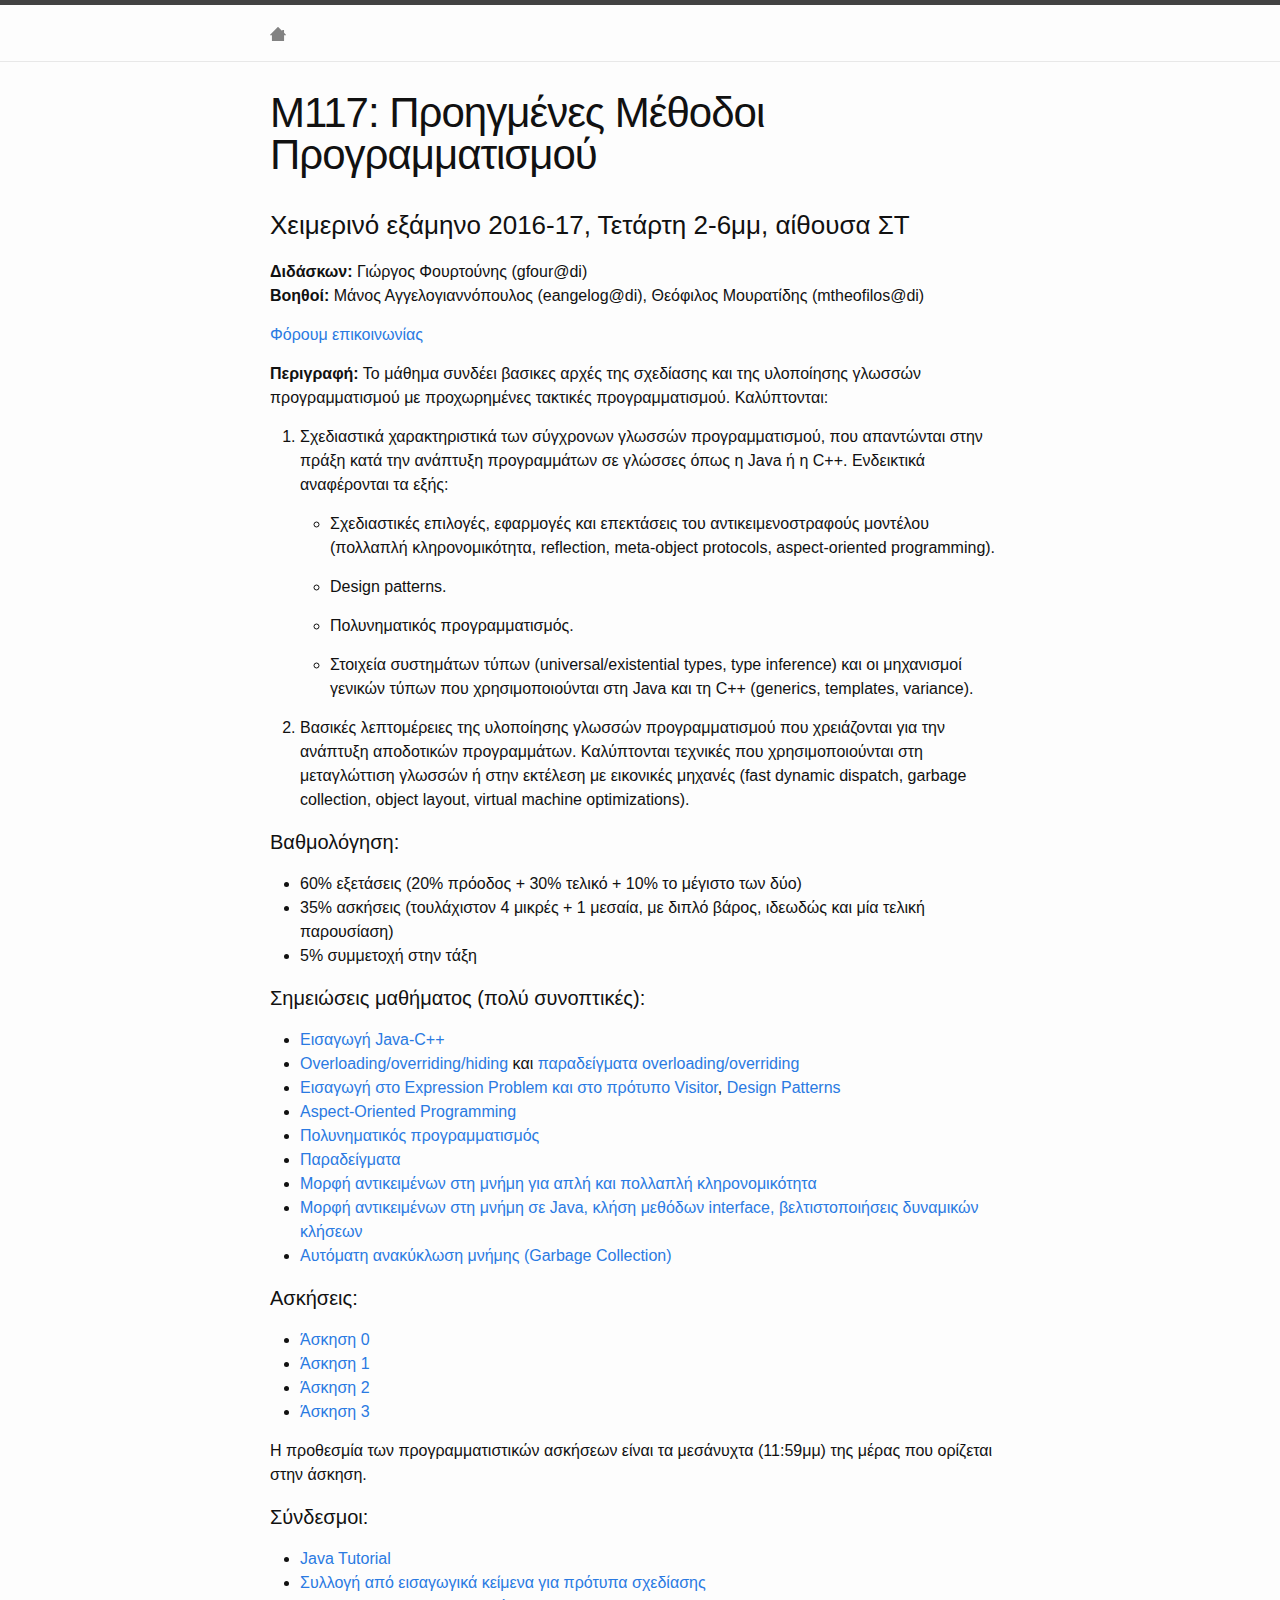
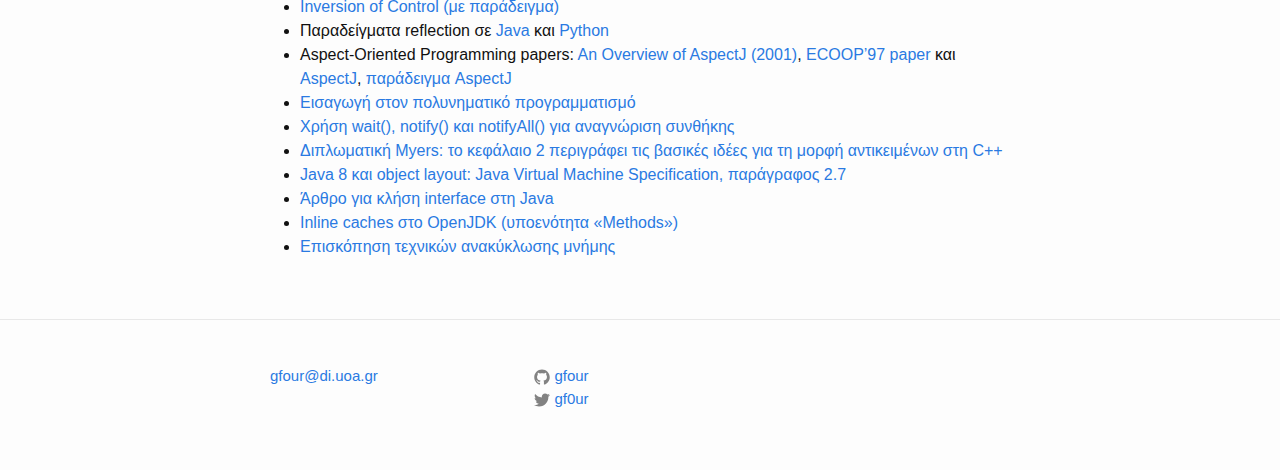
==== 117-16/index.html @ 46be4639 "Add hw 3." ====
<!DOCTYPE html>
<html>

  <head>
  <meta charset="utf-8">
  <meta http-equiv="X-UA-Compatible" content="IE=edge">
  <meta name="viewport" content="width=device-width, initial-scale=1">

  <title>Μ117: Προηγμένες Μέθοδοι Προγραμματισμού</title>
  <meta name="description" content="">

  <link rel="stylesheet" href="/css/main.css">
  <link rel="canonical" href="http://gfour.github.io/117-16/">
  <link rel="alternate" type="application/rss+xml" title="" href="http://gfour.github.io/feed.xml">
</head>


  <body>

    <header class="site-header">

  <div class="wrapper">

    <a class="site-title" href="/"></a>

    <nav class="site-nav">
      <a href="#" class="menu-icon">
        <svg viewBox="0 0 18 15">
          <path fill="#424242" d="M18,1.484c0,0.82-0.665,1.484-1.484,1.484H1.484C0.665,2.969,0,2.304,0,1.484l0,0C0,0.665,0.665,0,1.484,0 h15.031C17.335,0,18,0.665,18,1.484L18,1.484z"/>
          <path fill="#424242" d="M18,7.516C18,8.335,17.335,9,16.516,9H1.484C0.665,9,0,8.335,0,7.516l0,0c0-0.82,0.665-1.484,1.484-1.484 h15.031C17.335,6.031,18,6.696,18,7.516L18,7.516z"/>
          <path fill="#424242" d="M18,13.516C18,14.335,17.335,15,16.516,15H1.484C0.665,15,0,14.335,0,13.516l0,0 c0-0.82,0.665-1.484,1.484-1.484h15.031C17.335,12.031,18,12.696,18,13.516L18,13.516z"/>
        </svg>
      </a>

      <div class="trigger">
	<a class="page-link" href="/"><span class="icon"><?xml version="1.0" encoding="utf-8"?><!DOCTYPE svg PUBLIC "-//W3C//DTD SVG 1.1//EN" "http://www.w3.org/Graphics/SVG/1.1/DTD/svg11.dtd"><svg version="1.1" xmlns:rdf="http://www.w3.org/1999/02/22-rdf-syntax-ns#" xmlns:cc="http://creativecommons.org/ns#" xmlns:sodipodi="http://sodipodi.sourceforge.net/DTD/sodipodi-0.dtd" xmlns:dc="http://purl.org/dc/elements/1.1/" xmlns:inkscape="http://www.inkscape.org/namespaces/inkscape" xmlns:svg="http://www.w3.org/2000/svg" xmlns="http://www.w3.org/2000/svg" xmlns:xlink="http://www.w3.org/1999/xlink" x="0px" y="0px" viewBox="12.5 18.511 100 87.978" enable-background="new 12.5 18.511 100 87.978" xml:space="preserve"><path d="
	M62.289,18.522c-0.422,0.049-0.814,0.24-1.113,0.542L13.042,67.199c-0.728,0.734-0.721,1.92,0.014,2.647
	c0.349,0.345,0.819,0.539,1.31,0.541h10.168v34.236c0.003,1.028,0.836,1.861,1.865,1.865h12.666h17.418h12.035h17.869h12.215
	c1.028-0.004,1.861-0.837,1.865-1.865V70.388h10.168c1.034-0.004,1.869-0.845,1.865-1.879c-0.002-0.491-0.196-0.961-0.541-1.31
	l-11.733-11.733V39.401c-0.003-1.028-0.837-1.861-1.865-1.865h-7.942c-1.028,0.004-1.861,0.837-1.865,1.865v4.392L63.824,19.064
	C63.422,18.659,62.856,18.459,62.289,18.522z"></path></svg></span></a>
      </div>
      
    </nav>

  </div>

</header>


    <div class="page-content">
      <div class="wrapper">
        <article class="post">

  <header class="post-header">
    <h1 class="post-title">Μ117: Προηγμένες Μέθοδοι Προγραμματισμού</h1>
  </header>

  <div class="post-content">
    <h3 id="section">Χειμερινό εξάμηνο 2016-17, Τετάρτη 2-6μμ, αίθουσα ΣΤ</h3>

<p><strong>Διδάσκων:</strong> Γιώργος Φουρτούνης (gfour@di)<br />
<strong>Βοηθοί:</strong> Μάνος Αγγελογιαννόπουλος (eangelog@di), Θεόφιλος Μουρατίδης (mtheofilos@di)</p>

<p><a href="https://piazza.com/uoa.gr/fall2016/117/home">Φόρουμ επικοινωνίας</a></p>

<p><strong>Περιγραφή:</strong> Το μάθημα συνδέει βασικες αρχές της σχεδίασης και της
υλοποίησης γλωσσών προγραμματισμού με προχωρημένες τακτικές
προγραμματισμού. Καλύπτονται:</p>

<ol>
  <li>
    <p>Σχεδιαστικά χαρακτηριστικά των σύγχρονων γλωσσών προγραμματισμού,
που απαντώνται στην πράξη κατά την ανάπτυξη προγραμμάτων σε γλώσσες
όπως η Java ή η C++. Ενδεικτικά αναφέρονται τα εξής:</p>

    <ul>
      <li>
        <p>Σχεδιαστικές επιλογές, εφαρμογές και επεκτάσεις του
αντικειμενοστραφούς μοντέλου (πολλαπλή κληρονομικότητα,
reflection, meta-object protocols, aspect-oriented programming).</p>
      </li>
      <li>
        <p>Design patterns.</p>
      </li>
      <li>
        <p>Πολυνηματικός προγραμματισμός.</p>
      </li>
      <li>
        <p>Στοιχεία συστημάτων τύπων (universal/existential types, type
inference) και οι μηχανισμοί γενικών τύπων που χρησιμοποιούνται
στη Java και τη C++ (generics, templates, variance).</p>
      </li>
    </ul>
  </li>
  <li>
    <p>Βασικές λεπτομέρειες της υλοποίησης γλωσσών προγραμματισμού που
χρειάζονται για την ανάπτυξη αποδοτικών προγραμμάτων. Καλύπτονται
τεχνικές που χρησιμοποιούνται στη μεταγλώττιση γλωσσών ή στην εκτέλεση
με εικονικές μηχανές (fast dynamic dispatch, garbage collection,
object layout, virtual machine optimizations).</p>
  </li>
</ol>

<h4 id="section-1">Βαθμολόγηση:</h4>

<ul>
  <li>60% εξετάσεις (20% πρόοδος + 30% τελικό + 10% το μέγιστο των δύο)</li>
  <li>35% ασκήσεις (τουλάχιστον 4 μικρές + 1 μεσαία, με διπλό βάρος, ιδεωδώς και μία τελική παρουσίαση)</li>
  <li>5% συμμετοχή στην τάξη</li>
</ul>

<h4 id="section-2">Σημειώσεις μαθήματος (πολύ συνοπτικές):</h4>

<ul>
  <li><a href="http://yanniss.github.io/117-15/java-c++.pdf">Εισαγωγή Java-C++</a></li>
  <li><a href="over.pdf">Overloading/overriding/hiding</a> και <a href="http://yanniss.github.io/117-15/overloading-riding.pdf">παραδείγματα overloading/overriding</a></li>
  <li><a href="ext.pdf">Εισαγωγή στο Expression Problem και στο πρότυπο Visitor</a>, <a href="http://yanniss.github.io/117-15/despat.pdf">Design Patterns</a></li>
  <li><a href="http://yanniss.github.io/117-15/aspect-new.pdf">Aspect-Oriented Programming</a></li>
  <li><a href="http://yanniss.github.io/117-15/concurrency.pdf">Πολυνηματικός προγραμματισμός</a></li>
  <li><a href="http://yanniss.github.io/117-15/board.pdf">Παραδείγματα</a></li>
  <li><a href="http://yanniss.github.io/117-15/layout.pdf">Μορφή αντικειμένων στη μνήμη για απλή και πολλαπλή κληρονομικότητα</a></li>
  <li><a href="http://yanniss.github.io/117-15/dispatch.pdf">Μορφή αντικειμένων στη μνήμη σε Java, κλήση μεθόδων interface, βελτιστοποιήσεις δυναμικών κλήσεων</a></li>
  <li><a href="http://yanniss.github.io/117-15/gc.pdf">Αυτόματη ανακύκλωση μνήμης (Garbage Collection)</a></li>
</ul>

<h4 id="section-3">Ασκήσεις:</h4>

<ul>
  <li><a href="hw0-16">Άσκηση 0</a></li>
  <li><a href="hw1-16">Άσκηση 1</a></li>
  <li><a href="hw2-16">Άσκηση 2</a></li>
  <li><a href="hw3-16">Άσκηση 3</a></li>
</ul>

<p>Η προθεσμία των προγραμματιστικών ασκήσεων είναι τα μεσάνυχτα
(11:59μμ) της μέρας που ορίζεται στην άσκηση.</p>

<h4 id="section-4">Σύνδεσμοι:</h4>

<ul>
  <li><a href="http://yanniss.github.io/117-15/java-tutorial.html">Java Tutorial</a></li>
  <li><a href="http://www.cs.wustl.edu/%7Eschmidt/tutorials-patterns.html">Συλλογή από εισαγωγικά κείμενα για πρότυπα σχεδίασης</a></li>
  <li><a href="http://martinfowler.com/bliki/InversionOfControl.html">Inversion of Control (με παράδειγμα)</a></li>
  <li>Παραδείγματα reflection σε <a href="java-reflection.zip">Java</a> και <a href="reflect.py">Python</a></li>
  <li>Aspect-Oriented Programming papers: <a href="http://citeseerx.ist.psu.edu/viewdoc/download?doi=10.1.1.21.5662&amp;rep=rep1&amp;type=pdf">An Overview of AspectJ (2001)</a>, <a href="https://www.cs.ubc.ca/~gregor/papers/kiczales-ECOOP1997-AOP.pdf">ECOOP’97 paper</a> και <a href="http://www.eclipse.org/aspectj/">AspectJ</a>, <a href="aspectj-example.zip">παράδειγμα AspectJ</a></li>
  <li><a href="http://yanniss.github.io/117-15/birrell_threads.pdf">Εισαγωγή στον πολυνηματικό προγραμματισμό</a></li>
  <li><a href="https://docs.oracle.com/javase/tutorial/essential/concurrency/guardmeth.html">Χρήση wait(), notify() και notifyAll() για αναγνώριση συνθήκης</a></li>
  <li><a href="http://yanniss.github.io/117-15/MIT-LCS-TR-599.pdf">Διπλωματική Myers: το κεφάλαιο 2 περιγράφει τις βασικές ιδέες για τη μορφή αντικειμένων στη C++</a></li>
  <li><a href="http://docs.oracle.com/javase/specs/jvms/se8/html/jvms-2.html#jvms-2.7">Java 8 και object layout: Java Virtual Machine Specification, παράγραφος 2.7</a></li>
  <li><a href="http://yanniss.github.io/117-15/oopsla01.pdf">Άρθρο για κλήση interface στη Java</a></li>
  <li><a href="https://wiki.openjdk.java.net/display/HotSpot/PerformanceTechniques">Inline caches στο OpenJDK (υποενότητα «Methods»)</a></li>
  <li><a href="http://yanniss.github.io/117-15/gcsurvey.pdf">Επισκόπηση τεχνικών ανακύκλωσης μνήμης</a></li>
</ul>


  </div>

</article>

      </div>
    </div>

    <footer class="site-footer">

  <div class="wrapper">

    <h2 class="footer-heading"></h2>

    <div class="footer-col-wrapper">
      <div class="footer-col footer-col-1">
        <ul class="contact-list">
          <li></li>
          <li><a href="mailto:gfour@di.uoa.gr">gfour@di.uoa.gr</a></li>
        </ul>
      </div>

      <div class="footer-col footer-col-2">
        <ul class="social-media-list">
          
          <li>
            <a href="https://github.com/gfour"><span class="icon icon--github"><svg viewBox="0 0 16 16"><path fill="#828282" d="M7.999,0.431c-4.285,0-7.76,3.474-7.76,7.761 c0,3.428,2.223,6.337,5.307,7.363c0.388,0.071,0.53-0.168,0.53-0.374c0-0.184-0.007-0.672-0.01-1.32 c-2.159,0.469-2.614-1.04-2.614-1.04c-0.353-0.896-0.862-1.135-0.862-1.135c-0.705-0.481,0.053-0.472,0.053-0.472 c0.779,0.055,1.189,0.8,1.189,0.8c0.692,1.186,1.816,0.843,2.258,0.645c0.071-0.502,0.271-0.843,0.493-1.037 C4.86,11.425,3.049,10.76,3.049,7.786c0-0.847,0.302-1.54,0.799-2.082C3.768,5.507,3.501,4.718,3.924,3.65 c0,0,0.652-0.209,2.134,0.796C6.677,4.273,7.34,4.187,8,4.184c0.659,0.003,1.323,0.089,1.943,0.261 c1.482-1.004,2.132-0.796,2.132-0.796c0.423,1.068,0.157,1.857,0.077,2.054c0.497,0.542,0.798,1.235,0.798,2.082 c0,2.981-1.814,3.637-3.543,3.829c0.279,0.24,0.527,0.713,0.527,1.437c0,1.037-0.01,1.874-0.01,2.129 c0,0.208,0.14,0.449,0.534,0.373c3.081-1.028,5.302-3.935,5.302-7.362C15.76,3.906,12.285,0.431,7.999,0.431z"/></svg>
</span><span class="username">gfour</span></a>

          </li>
          

          
          <li>
            <a href="https://twitter.com/gf0ur"><span class="icon icon--twitter"><svg viewBox="0 0 16 16"><path fill="#828282" d="M15.969,3.058c-0.586,0.26-1.217,0.436-1.878,0.515c0.675-0.405,1.194-1.045,1.438-1.809c-0.632,0.375-1.332,0.647-2.076,0.793c-0.596-0.636-1.446-1.033-2.387-1.033c-1.806,0-3.27,1.464-3.27,3.27 c0,0.256,0.029,0.506,0.085,0.745C5.163,5.404,2.753,4.102,1.14,2.124C0.859,2.607,0.698,3.168,0.698,3.767 c0,1.134,0.577,2.135,1.455,2.722C1.616,6.472,1.112,6.325,0.671,6.08c0,0.014,0,0.027,0,0.041c0,1.584,1.127,2.906,2.623,3.206 C3.02,9.402,2.731,9.442,2.433,9.442c-0.211,0-0.416-0.021-0.615-0.059c0.416,1.299,1.624,2.245,3.055,2.271 c-1.119,0.877-2.529,1.4-4.061,1.4c-0.264,0-0.524-0.015-0.78-0.046c1.447,0.928,3.166,1.469,5.013,1.469 c6.015,0,9.304-4.983,9.304-9.304c0-0.142-0.003-0.283-0.009-0.423C14.976,4.29,15.531,3.714,15.969,3.058z"/></svg>
</span><span class="username">gf0ur</span></a>

          </li>
          
        </ul>
      </div>

      <div class="footer-col footer-col-3">
        <p></p>
      </div>
    </div>

  </div>

</footer>


  </body>

</html>
---- css/main.css ----
/**
 * Reset some basic elements
 */
body, h1, h2, h3, h4, h5, h6,
p, blockquote, pre, hr,
dl, dd, ol, ul, figure {
  margin: 0;
  padding: 0; }

/**
 * Basic styling
 */
body {
  font: 400 16px/1.5 "Helvetica Neue", Helvetica, Arial, sans-serif;
  color: #111;
  background-color: #fdfdfd;
  -webkit-text-size-adjust: 100%;
  -webkit-font-feature-settings: "kern" 1;
  -moz-font-feature-settings: "kern" 1;
  -o-font-feature-settings: "kern" 1;
  font-feature-settings: "kern" 1;
  font-kerning: normal; }

/**
 * Set `margin-bottom` to maintain vertical rhythm
 */
h1, h2, h3, h4, h5, h6,
p, blockquote, pre,
ul, ol, dl, figure,
.highlight {
  margin-bottom: 15px; }

/**
 * Images
 */
img {
  max-width: 100%;
  vertical-align: middle; }

/**
 * Figures
 */
figure > img {
  display: block; }

figcaption {
  font-size: 14px; }

/**
 * Lists
 */
ul, ol {
  margin-left: 30px; }

li > ul,
li > ol {
  margin-bottom: 0; }

/**
 * Headings
 */
h1, h2, h3, h4, h5, h6 {
  font-weight: 400; }

/**
 * Links
 */
a {
  color: #2a7ae2;
  text-decoration: none; }
  a:visited {
    color: #1756a9; }
  a:hover {
    color: #111;
    text-decoration: underline; }

/**
 * Blockquotes
 */
blockquote {
  color: #828282;
  border-left: 4px solid #e8e8e8;
  padding-left: 15px;
  font-size: 18px;
  letter-spacing: -1px;
  font-style: italic; }
  blockquote > :last-child {
    margin-bottom: 0; }

/**
 * Code formatting
 */
pre,
code {
  font-size: 15px;
  border: 1px solid #e8e8e8;
  border-radius: 3px;
  background-color: #eef; }

code {
  padding: 1px 5px; }

pre {
  padding: 8px 12px;
  overflow-x: auto; }
  pre > code {
    border: 0;
    padding-right: 0;
    padding-left: 0; }

/**
 * Wrapper
 */
.wrapper {
  max-width: -webkit-calc(800px - (30px * 2));
  max-width: calc(800px - (30px * 2));
  margin-right: auto;
  margin-left: auto;
  padding-right: 30px;
  padding-left: 30px; }
  @media screen and (max-width: 800px) {
    .wrapper {
      max-width: -webkit-calc(800px - (30px));
      max-width: calc(800px - (30px));
      padding-right: 15px;
      padding-left: 15px; } }

/**
 * Clearfix
 */
.wrapper:after, .footer-col-wrapper:after {
  content: "";
  display: table;
  clear: both; }

/**
 * Icons
 */
.icon > svg {
  display: inline-block;
  width: 16px;
  height: 16px;
  vertical-align: middle; }
  .icon > svg path {
    fill: #828282; }

/**
 * Site header
 */
.site-header {
  border-top: 5px solid #424242;
  border-bottom: 1px solid #e8e8e8;
  min-height: 56px;
  position: relative; }

.site-title {
  font-size: 26px;
  font-weight: 300;
  line-height: 56px;
  letter-spacing: -1px;
  margin-bottom: 0;
  float: left; }
  .site-title, .site-title:visited {
    color: #424242; }

.site-nav {
  float: left;
  line-height: 56px; }
  .site-nav .menu-icon {
    display: none; }
  .site-nav .page-link {
    color: #111;
    line-height: 1.5; }
    .site-nav .page-link:not(:last-child) {
      margin-right: 20px; }
  @media screen and (max-width: 600px) {
    .site-nav {
      position: absolute;
      top: 9px;
      right: 15px;
      background-color: #fdfdfd;
      border: 1px solid #e8e8e8;
      border-radius: 5px;
      text-align: right; }
      .site-nav .menu-icon {
        display: block;
        float: right;
        width: 36px;
        height: 26px;
        line-height: 0;
        padding-top: 10px;
        text-align: center; }
        .site-nav .menu-icon > svg {
          width: 18px;
          height: 15px; }
          .site-nav .menu-icon > svg path {
            fill: #424242; }
      .site-nav .trigger {
        clear: both;
        display: none; }
      .site-nav:hover .trigger {
        display: block;
        padding-bottom: 5px; }
      .site-nav .page-link {
        display: block;
        padding: 5px 10px;
        margin-left: 20px; }
        .site-nav .page-link:not(:last-child) {
          margin-right: 0; } }

/**
 * Site footer
 */
.site-footer {
  border-top: 1px solid #e8e8e8;
  padding: 30px 0; }

.footer-heading {
  font-size: 18px;
  margin-bottom: 15px; }

.contact-list,
.social-media-list {
  list-style: none;
  margin-left: 0; }

.footer-col-wrapper {
  font-size: 15px;
  color: #828282;
  margin-left: -15px; }

.footer-col {
  float: left;
  margin-bottom: 15px;
  padding-left: 15px; }

.footer-col-1 {
  width: -webkit-calc(35% - (30px / 2));
  width: calc(35% - (30px / 2)); }

.footer-col-2 {
  width: -webkit-calc(20% - (30px / 2));
  width: calc(20% - (30px / 2)); }

.footer-col-3 {
  width: -webkit-calc(45% - (30px / 2));
  width: calc(45% - (30px / 2)); }

@media screen and (max-width: 800px) {
  .footer-col-1,
  .footer-col-2 {
    width: -webkit-calc(50% - (30px / 2));
    width: calc(50% - (30px / 2)); }

  .footer-col-3 {
    width: -webkit-calc(100% - (30px / 2));
    width: calc(100% - (30px / 2)); } }
@media screen and (max-width: 600px) {
  .footer-col {
    float: none;
    width: -webkit-calc(100% - (30px / 2));
    width: calc(100% - (30px / 2)); } }
/**
 * Page content
 */
.page-content {
  padding: 30px 0; }

.page-heading {
  font-size: 20px; }

.post-list {
  margin-left: 0;
  list-style: none; }
  .post-list > li {
    margin-bottom: 30px; }

.post-meta {
  font-size: 14px;
  color: #828282; }

.post-link {
  display: block;
  font-size: 24px; }

/**
 * Posts
 */
.post-header {
  margin-bottom: 30px; }

.post-title {
  font-size: 42px;
  letter-spacing: -1px;
  line-height: 1; }
  @media screen and (max-width: 800px) {
    .post-title {
      font-size: 36px; } }

.post-content {
  margin-bottom: 30px; }
  .post-content h2 {
    font-size: 32px; }
    @media screen and (max-width: 800px) {
      .post-content h2 {
        font-size: 28px; } }
  .post-content h3 {
    font-size: 26px; }
    @media screen and (max-width: 800px) {
      .post-content h3 {
        font-size: 22px; } }
  .post-content h4 {
    font-size: 20px; }
    @media screen and (max-width: 800px) {
      .post-content h4 {
        font-size: 18px; } }

/**
 * Syntax highlighting styles
 */
.highlight {
  background: #fff; }
  .highlighter-rouge .highlight {
    background: #eef; }
  .highlight .c {
    color: #998;
    font-style: italic; }
  .highlight .err {
    color: #a61717;
    background-color: #e3d2d2; }
  .highlight .k {
    font-weight: bold; }
  .highlight .o {
    font-weight: bold; }
  .highlight .cm {
    color: #998;
    font-style: italic; }
  .highlight .cp {
    color: #999;
    font-weight: bold; }
  .highlight .c1 {
    color: #998;
    font-style: italic; }
  .highlight .cs {
    color: #999;
    font-weight: bold;
    font-style: italic; }
  .highlight .gd {
    color: #000;
    background-color: #fdd; }
  .highlight .gd .x {
    color: #000;
    background-color: #faa; }
  .highlight .ge {
    font-style: italic; }
  .highlight .gr {
    color: #a00; }
  .highlight .gh {
    color: #999; }
  .highlight .gi {
    color: #000;
    background-color: #dfd; }
  .highlight .gi .x {
    color: #000;
    background-color: #afa; }
  .highlight .go {
    color: #888; }
  .highlight .gp {
    color: #555; }
  .highlight .gs {
    font-weight: bold; }
  .highlight .gu {
    color: #aaa; }
  .highlight .gt {
    color: #a00; }
  .highlight .kc {
    font-weight: bold; }
  .highlight .kd {
    font-weight: bold; }
  .highlight .kp {
    font-weight: bold; }
  .highlight .kr {
    font-weight: bold; }
  .highlight .kt {
    color: #458;
    font-weight: bold; }
  .highlight .m {
    color: #099; }
  .highlight .s {
    color: #d14; }
  .highlight .na {
    color: #008080; }
  .highlight .nb {
    color: #0086B3; }
  .highlight .nc {
    color: #458;
    font-weight: bold; }
  .highlight .no {
    color: #008080; }
  .highlight .ni {
    color: #800080; }
  .highlight .ne {
    color: #900;
    font-weight: bold; }
  .highlight .nf {
    color: #900;
    font-weight: bold; }
  .highlight .nn {
    color: #555; }
  .highlight .nt {
    color: #000080; }
  .highlight .nv {
    color: #008080; }
  .highlight .ow {
    font-weight: bold; }
  .highlight .w {
    color: #bbb; }
  .highlight .mf {
    color: #099; }
  .highlight .mh {
    color: #099; }
  .highlight .mi {
    color: #099; }
  .highlight .mo {
    color: #099; }
  .highlight .sb {
    color: #d14; }
  .highlight .sc {
    color: #d14; }
  .highlight .sd {
    color: #d14; }
  .highlight .s2 {
    color: #d14; }
  .highlight .se {
    color: #d14; }
  .highlight .sh {
    color: #d14; }
  .highlight .si {
    color: #d14; }
  .highlight .sx {
    color: #d14; }
  .highlight .sr {
    color: #009926; }
  .highlight .s1 {
    color: #d14; }
  .highlight .ss {
    color: #990073; }
  .highlight .bp {
    color: #999; }
  .highlight .vc {
    color: #008080; }
  .highlight .vg {
    color: #008080; }
  .highlight .vi {
    color: #008080; }
  .highlight .il {
    color: #099; }
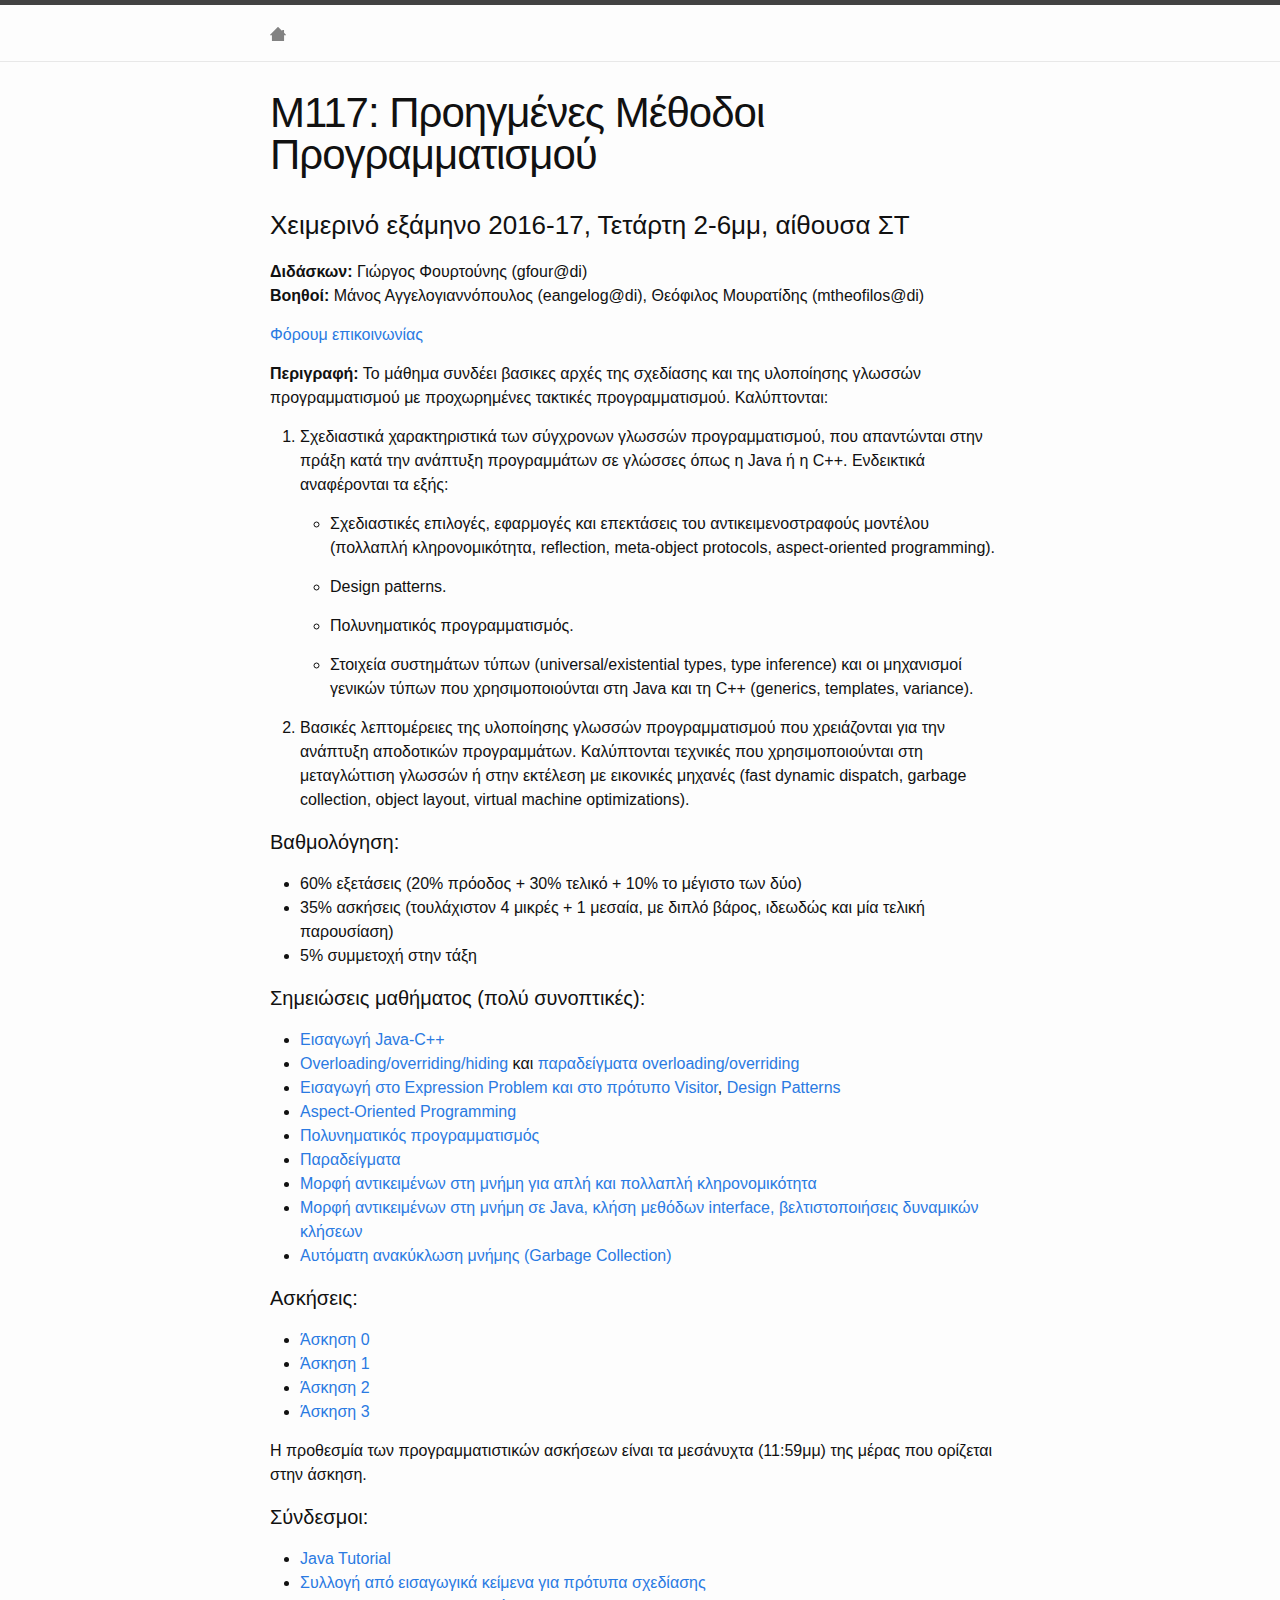
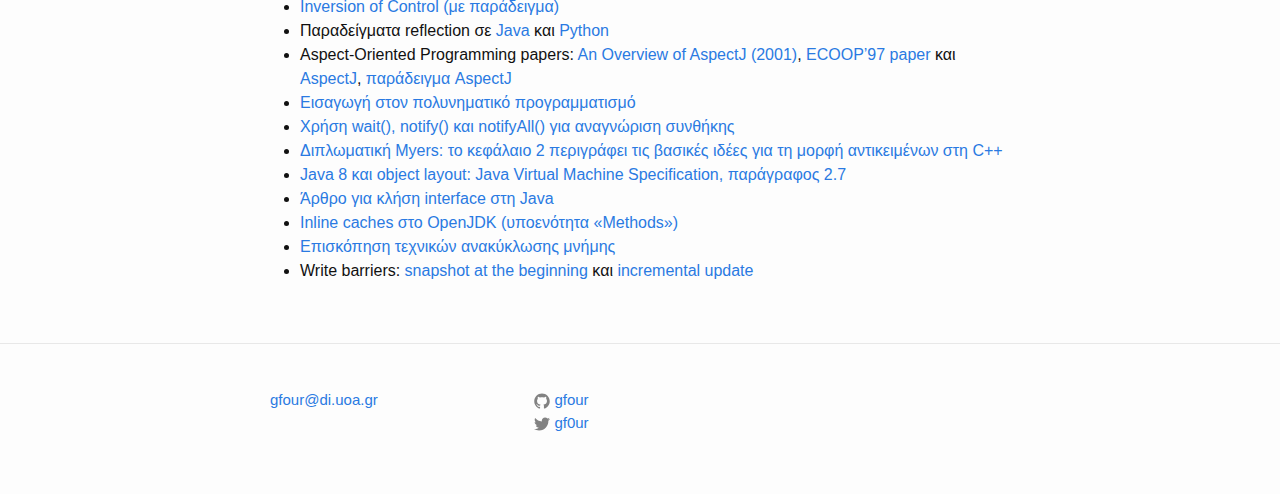
==== commit 84bbb3ba: "Add incremental GC links." ====
--- a/117-16/index.html
+++ b/117-16/index.html
@@ -151,6 +151,7 @@
   <li><a href="http://yanniss.github.io/117-15/oopsla01.pdf">Άρθρο για κλήση interface στη Java</a></li>
   <li><a href="https://wiki.openjdk.java.net/display/HotSpot/PerformanceTechniques">Inline caches στο OpenJDK (υποενότητα «Methods»)</a></li>
   <li><a href="http://yanniss.github.io/117-15/gcsurvey.pdf">Επισκόπηση τεχνικών ανακύκλωσης μνήμης</a></li>
+  <li>Write barriers: <a href="http://www.memorymanagement.org/glossary/s.html#term-snapshot-at-the-beginning">snapshot at the beginning</a> και <a href="http://www.memorymanagement.org/glossary/i.html#term-incremental-update">incremental update</a></li>
 </ul>
 
 
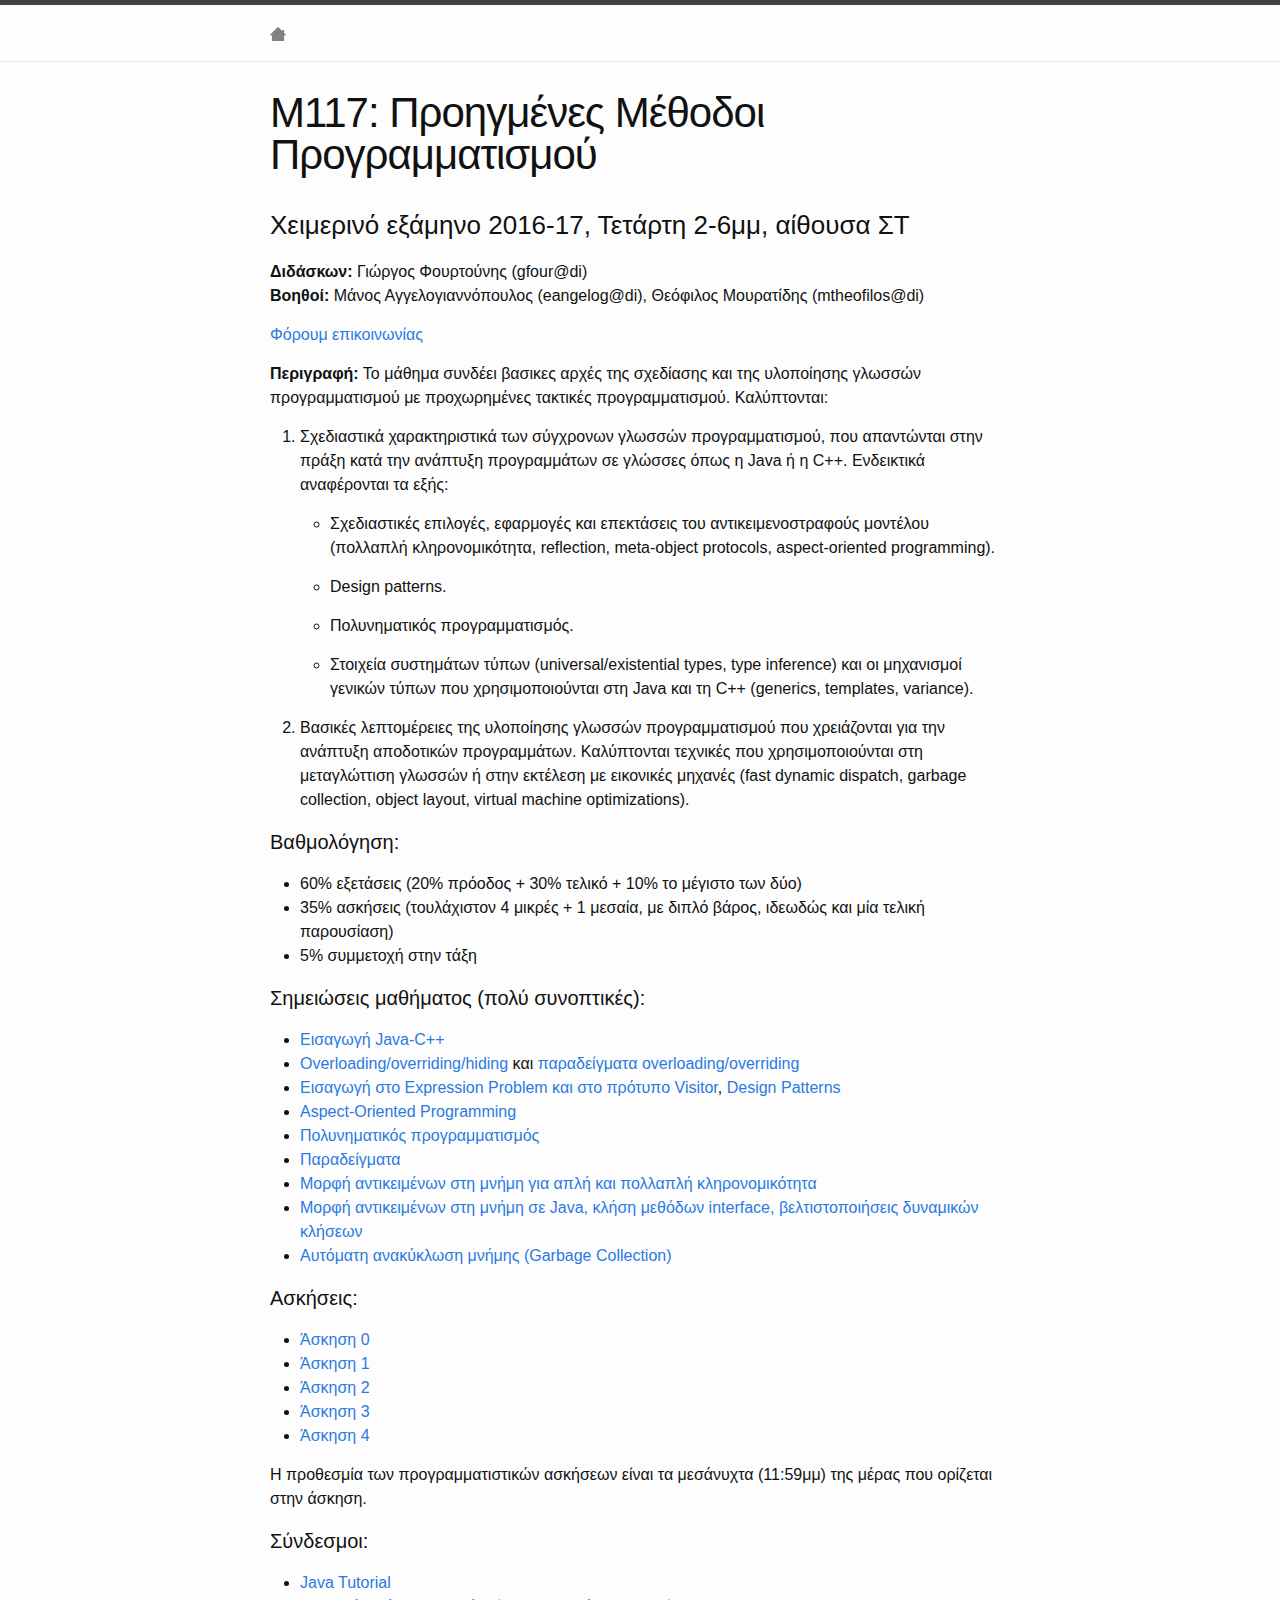
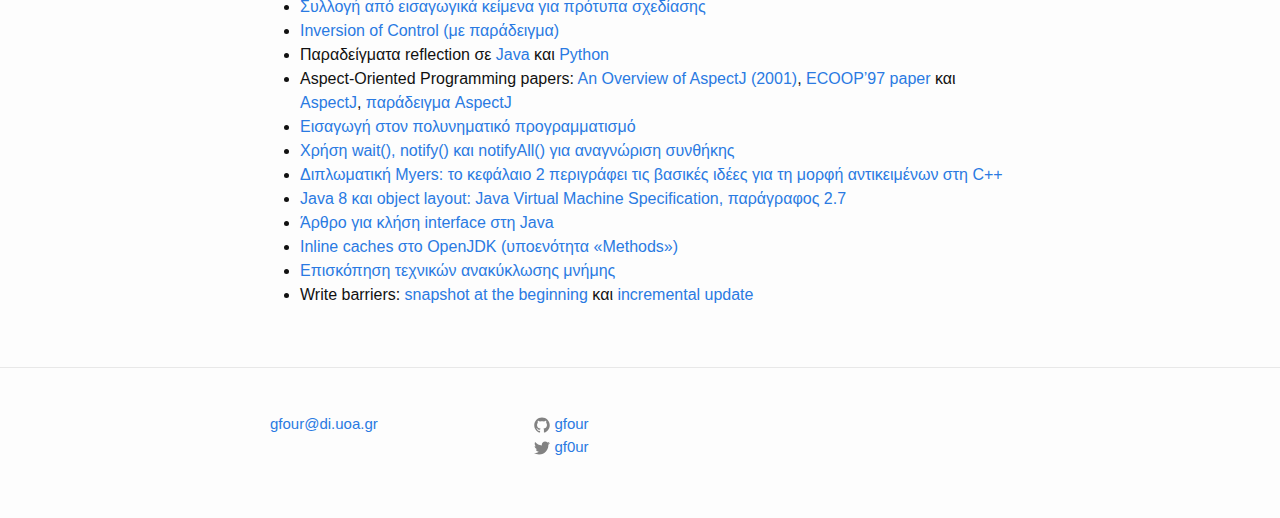
==== commit 6a344c3b: "Add hw4." ====
--- a/117-16/index.html
+++ b/117-16/index.html
@@ -131,6 +131,7 @@
   <li><a href="hw1-16">Άσκηση 1</a></li>
   <li><a href="hw2-16">Άσκηση 2</a></li>
   <li><a href="hw3-16">Άσκηση 3</a></li>
+  <li><a href="hw4-16">Άσκηση 4</a></li>
 </ul>
 
 <p>Η προθεσμία των προγραμματιστικών ασκήσεων είναι τα μεσάνυχτα
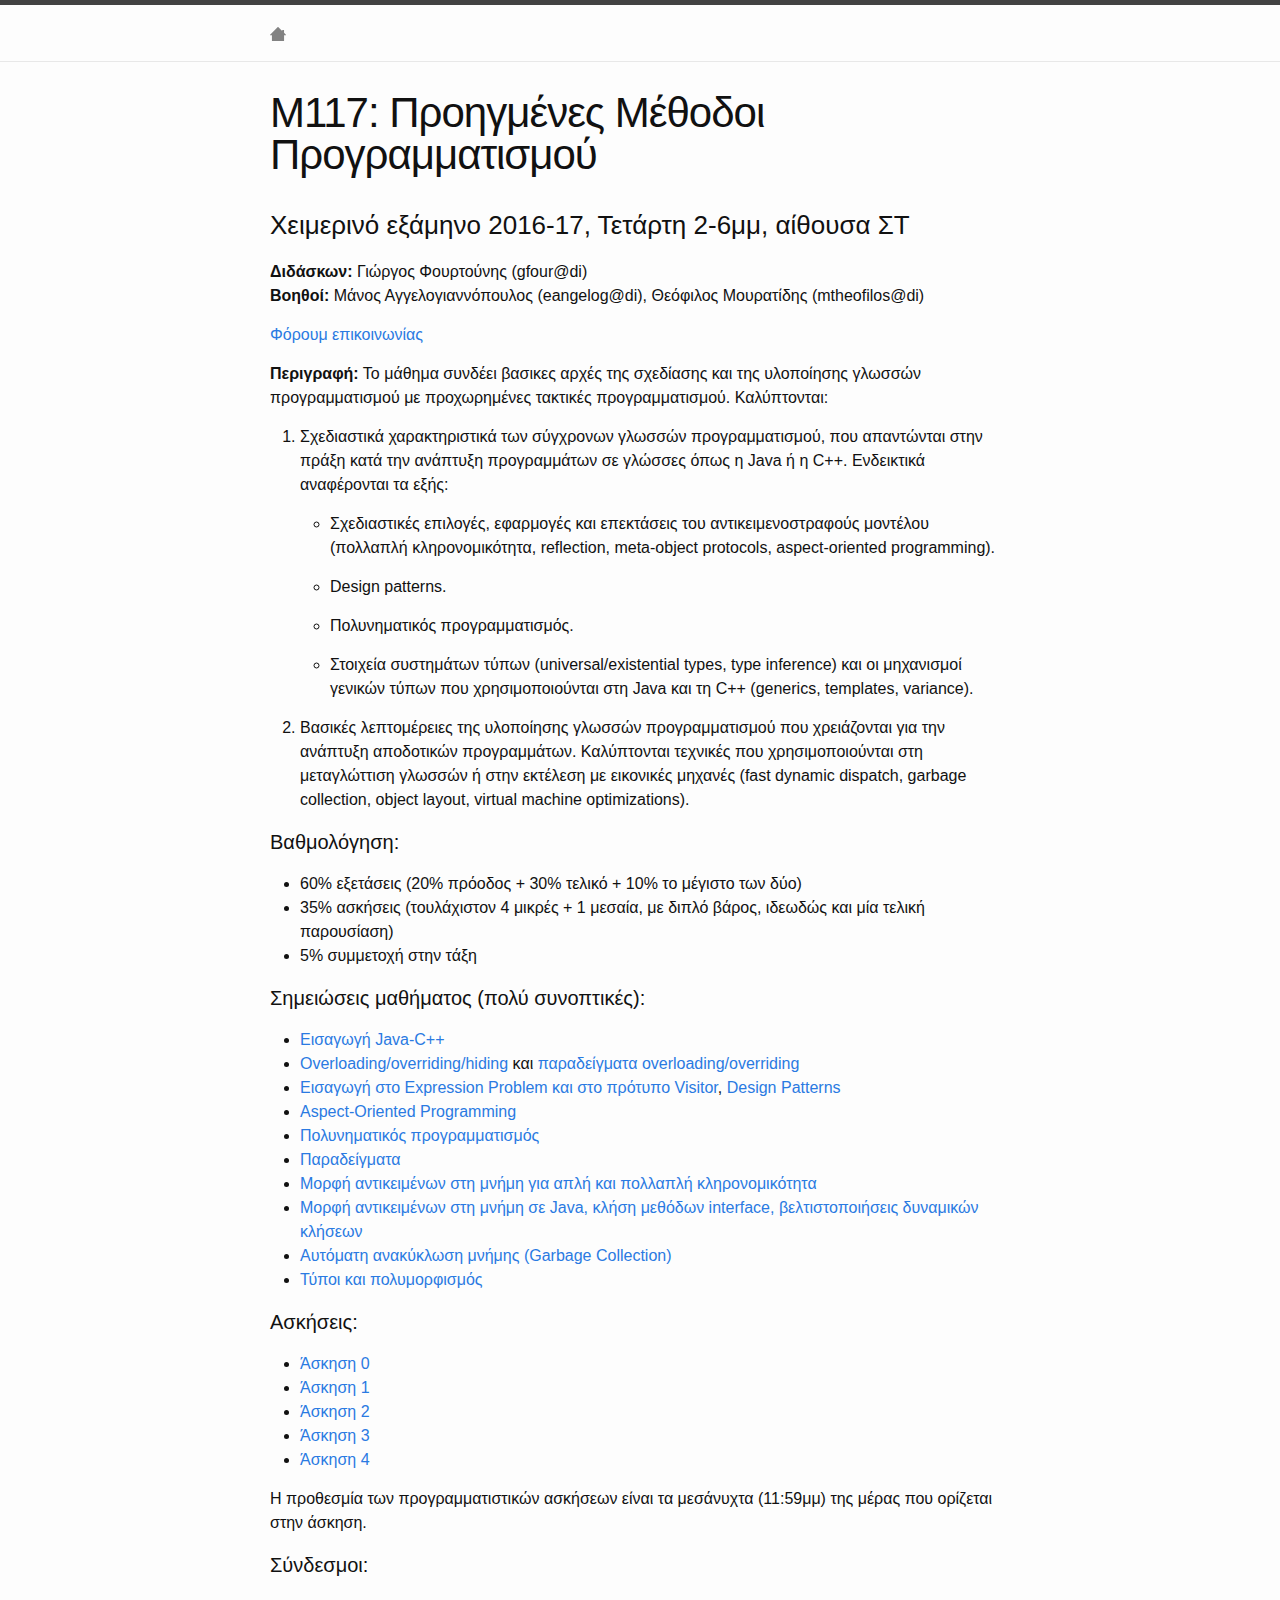
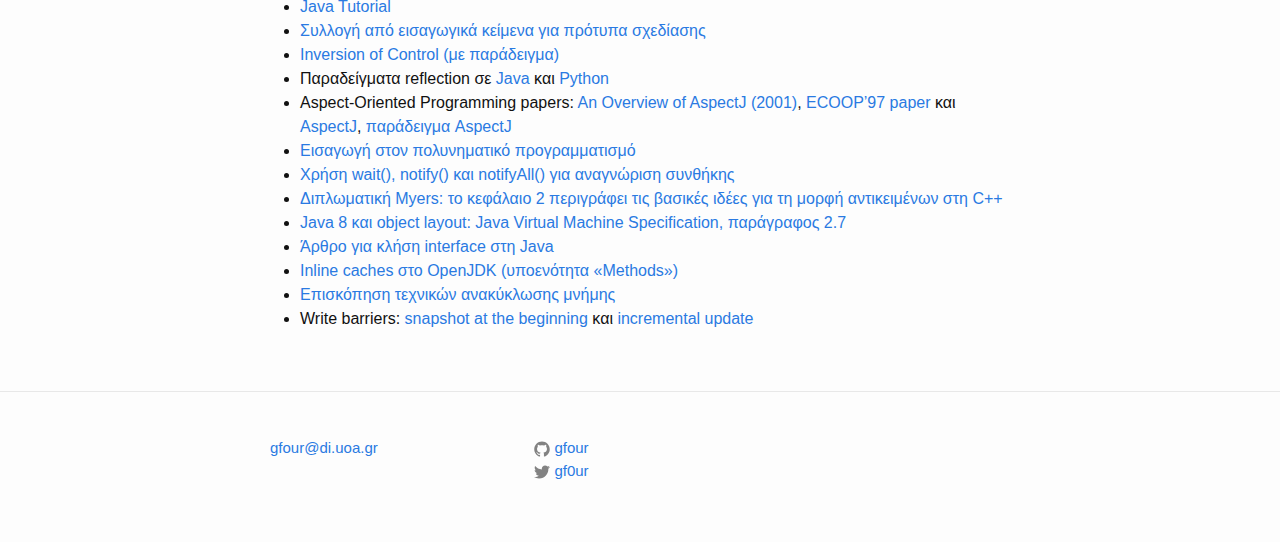
==== commit df5f1109: "Add slides for types." ====
--- a/117-16/index.html
+++ b/117-16/index.html
@@ -122,6 +122,7 @@
   <li><a href="http://yanniss.github.io/117-15/layout.pdf">Μορφή αντικειμένων στη μνήμη για απλή και πολλαπλή κληρονομικότητα</a></li>
   <li><a href="http://yanniss.github.io/117-15/dispatch.pdf">Μορφή αντικειμένων στη μνήμη σε Java, κλήση μεθόδων interface, βελτιστοποιήσεις δυναμικών κλήσεων</a></li>
   <li><a href="http://yanniss.github.io/117-15/gc.pdf">Αυτόματη ανακύκλωση μνήμης (Garbage Collection)</a></li>
+  <li><a href="http://yanniss.github.io/117-15/types-genericity-together.pdf">Τύποι και πολυμορφισμός</a></li>
 </ul>
 
 <h4 id="section-3">Ασκήσεις:</h4>
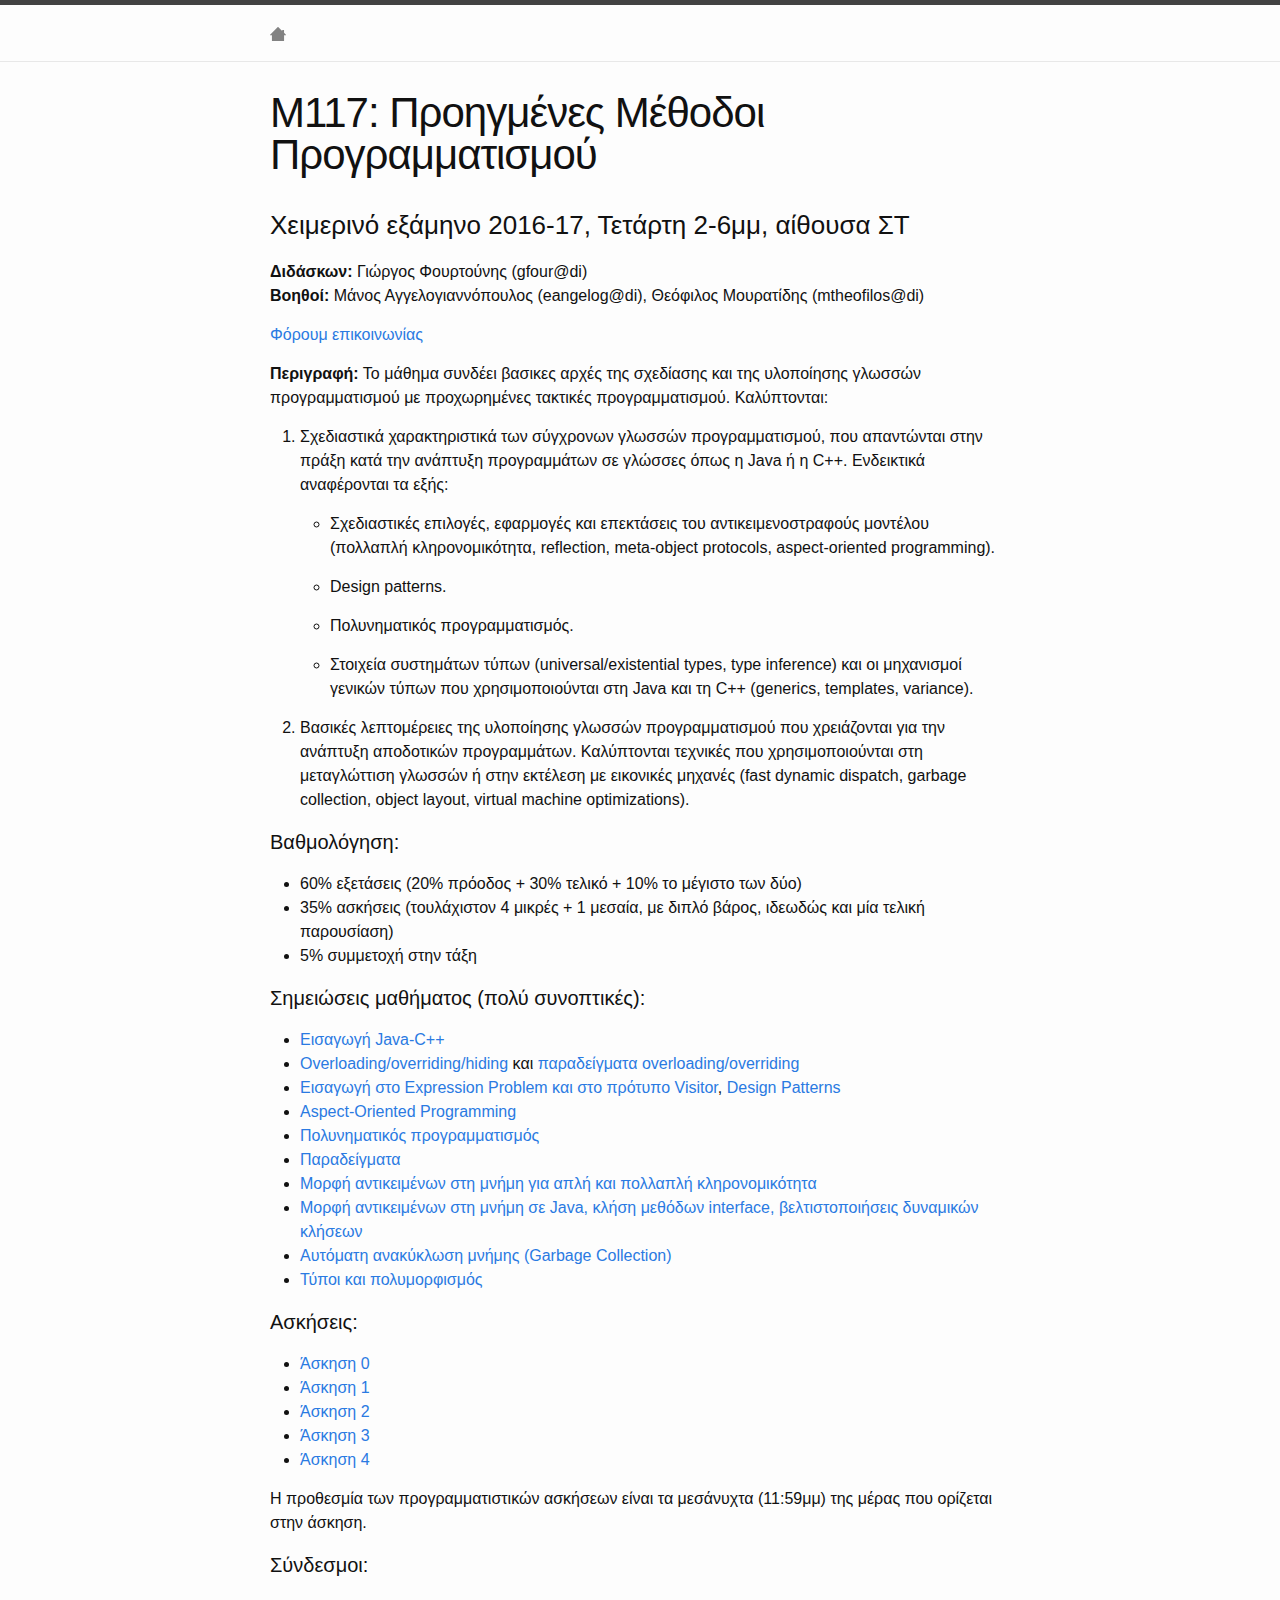
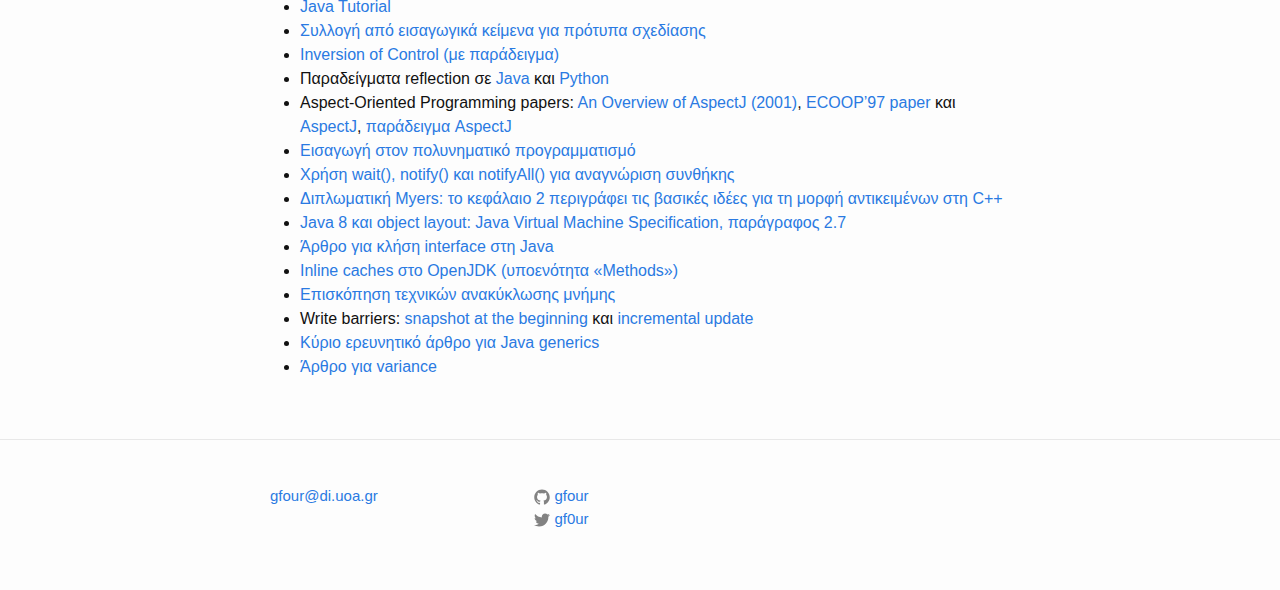
==== commit c5e1d33d: "Add links." ====
--- a/117-16/index.html
+++ b/117-16/index.html
@@ -154,6 +154,8 @@
   <li><a href="https://wiki.openjdk.java.net/display/HotSpot/PerformanceTechniques">Inline caches στο OpenJDK (υποενότητα «Methods»)</a></li>
   <li><a href="http://yanniss.github.io/117-15/gcsurvey.pdf">Επισκόπηση τεχνικών ανακύκλωσης μνήμης</a></li>
   <li>Write barriers: <a href="http://www.memorymanagement.org/glossary/s.html#term-snapshot-at-the-beginning">snapshot at the beginning</a> και <a href="http://www.memorymanagement.org/glossary/i.html#term-incremental-update">incremental update</a></li>
+  <li><a href="http://homepages.inf.ed.ac.uk/wadler/papers/gj-oopsla/gj-oopsla-letter.pdf">Κύριο ερευνητικό άρθρο για Java generics</a></li>
+  <li><a href="http://yanniss.github.io/117-15/igarashi02variancebased.pdf">Άρθρο για variance</a></li>
 </ul>
 
 
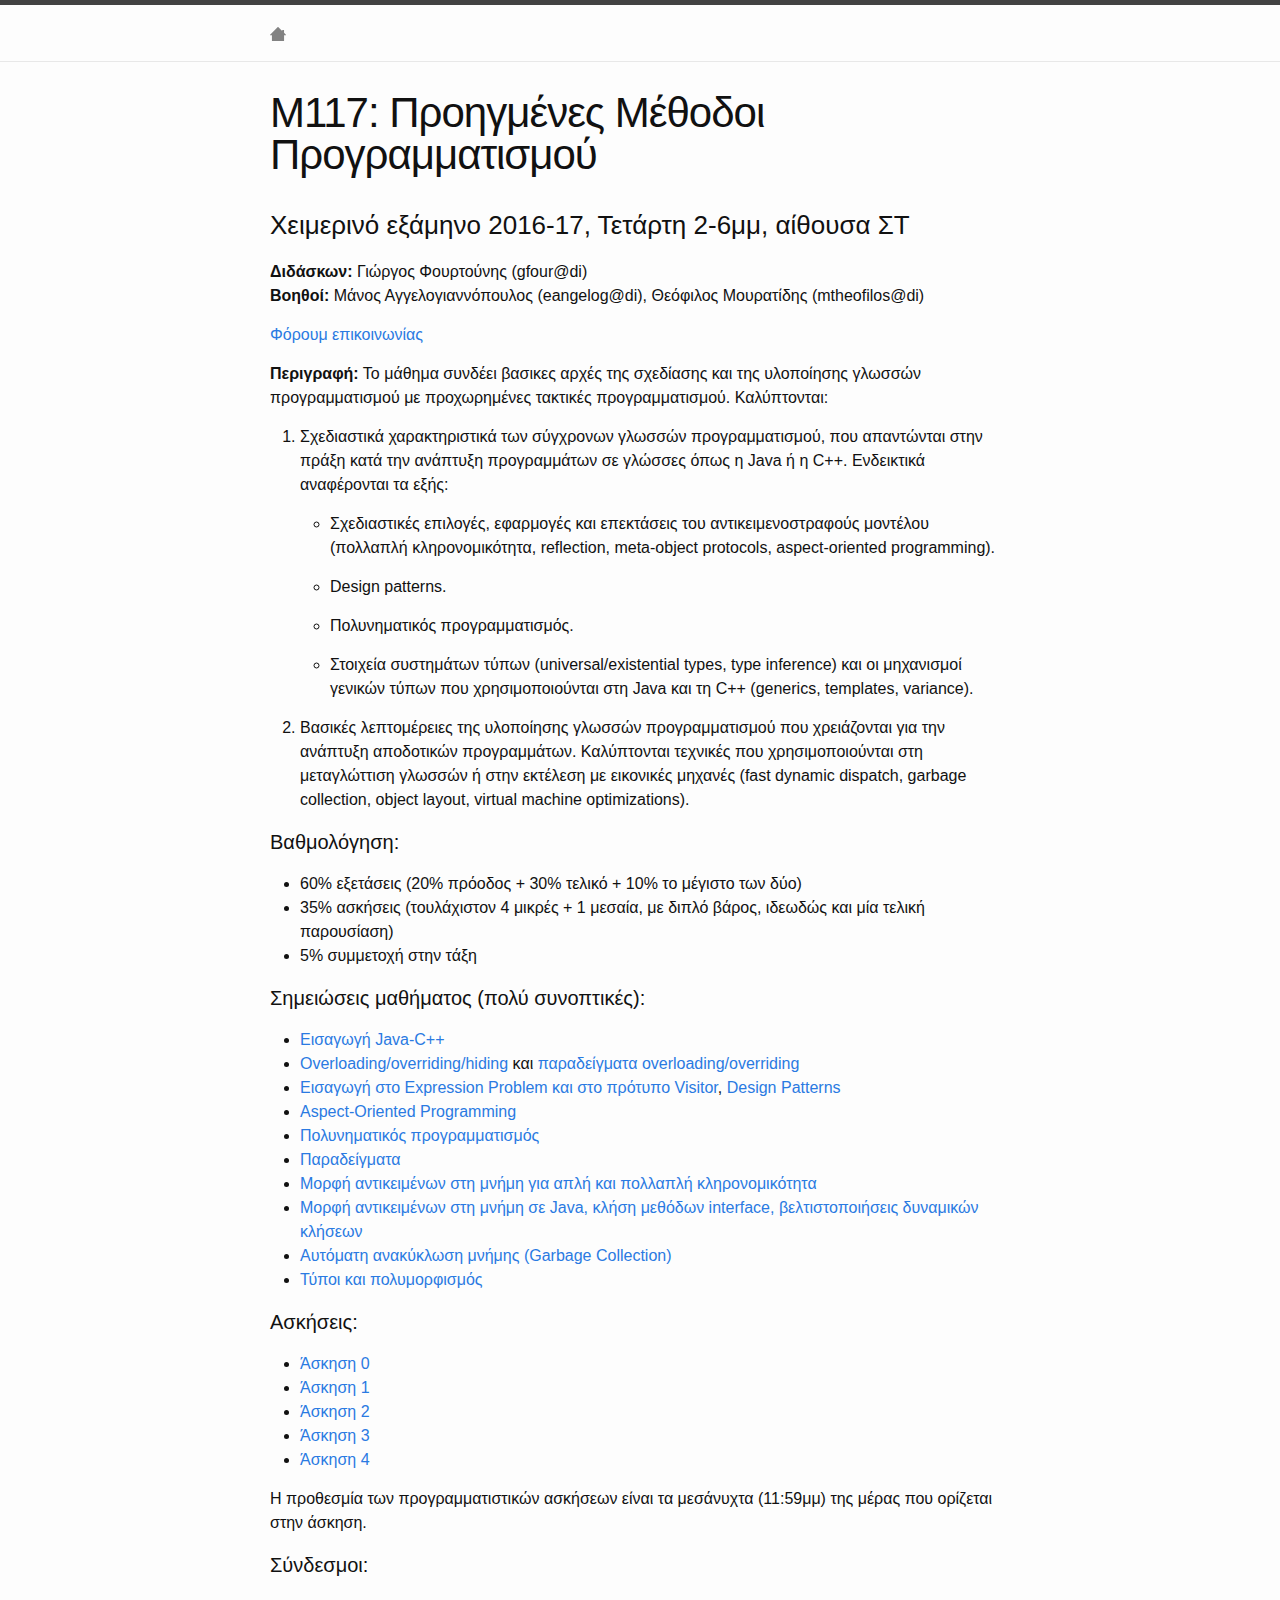
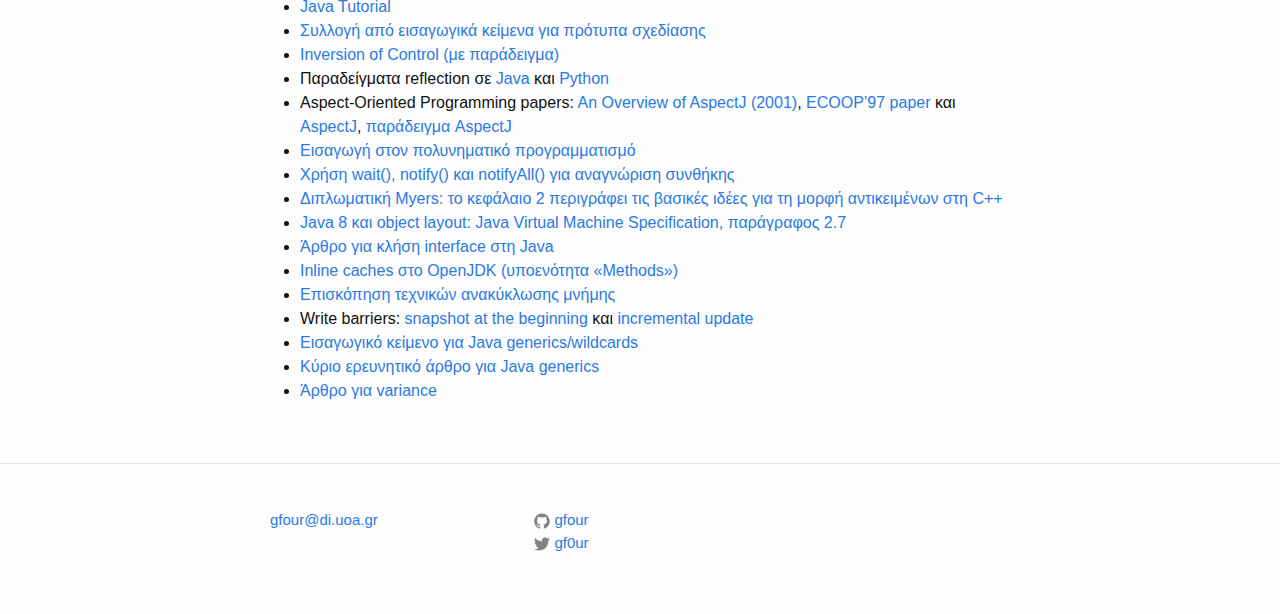
==== commit 0d62b0d5: "Add generics/wildcard tutorial." ====
--- a/117-16/index.html
+++ b/117-16/index.html
@@ -154,10 +154,10 @@
   <li><a href="https://wiki.openjdk.java.net/display/HotSpot/PerformanceTechniques">Inline caches στο OpenJDK (υποενότητα «Methods»)</a></li>
   <li><a href="http://yanniss.github.io/117-15/gcsurvey.pdf">Επισκόπηση τεχνικών ανακύκλωσης μνήμης</a></li>
   <li>Write barriers: <a href="http://www.memorymanagement.org/glossary/s.html#term-snapshot-at-the-beginning">snapshot at the beginning</a> και <a href="http://www.memorymanagement.org/glossary/i.html#term-incremental-update">incremental update</a></li>
+  <li><a href="https://docs.oracle.com/javase/tutorial/java/generics/index.html">Εισαγωγικό κείμενο για Java generics/wildcards</a></li>
   <li><a href="http://homepages.inf.ed.ac.uk/wadler/papers/gj-oopsla/gj-oopsla-letter.pdf">Κύριο ερευνητικό άρθρο για Java generics</a></li>
   <li><a href="http://yanniss.github.io/117-15/igarashi02variancebased.pdf">Άρθρο για variance</a></li>
 </ul>
-
 
   </div>
 
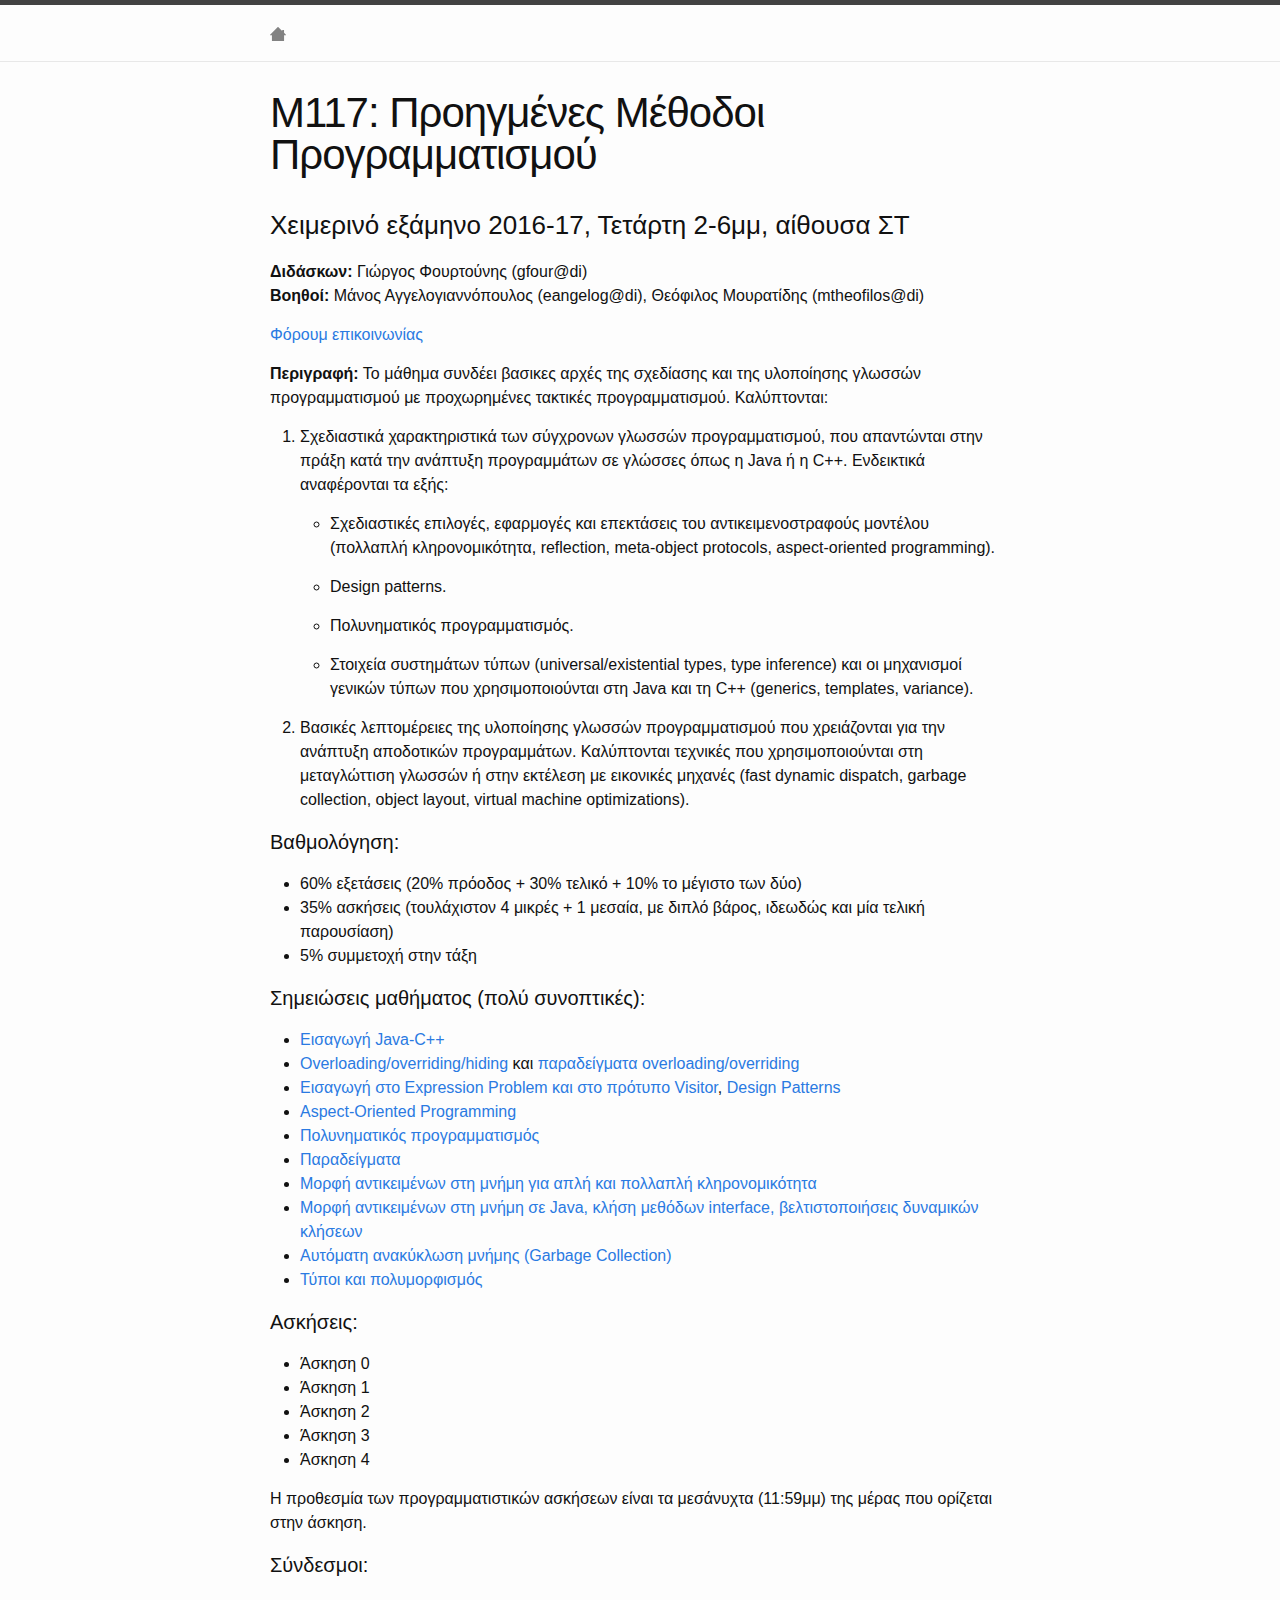
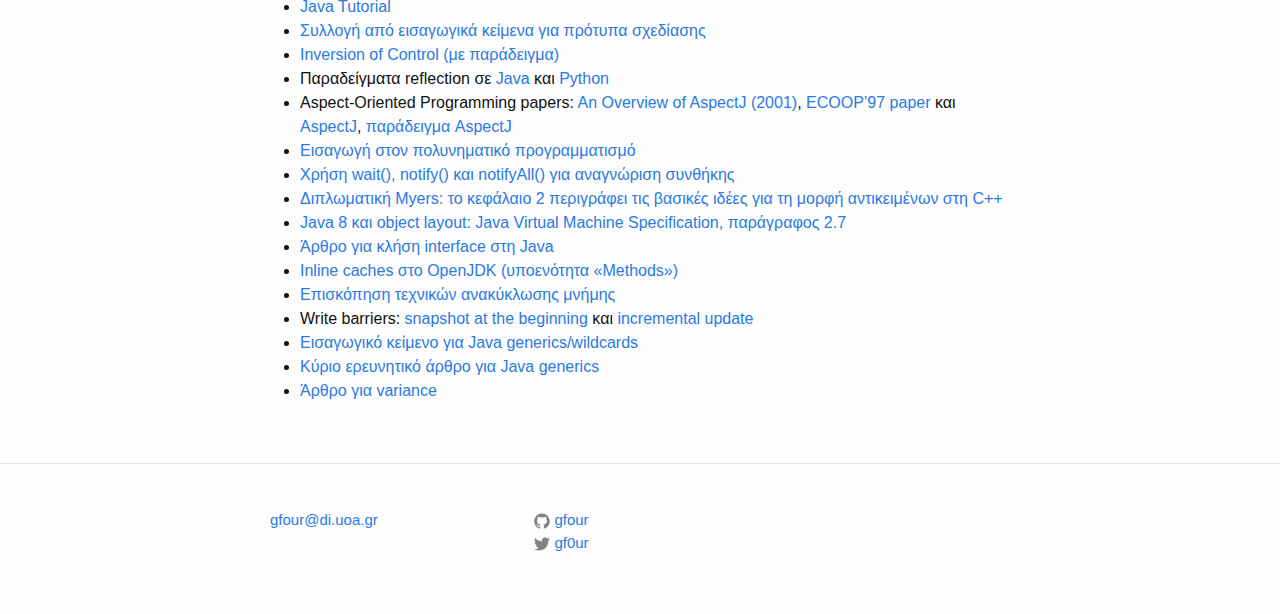
==== commit 62f70ebf: "Update." ====
--- a/117-16/index.html
+++ b/117-16/index.html
@@ -128,11 +128,11 @@
 <h4 id="section-3">Ασκήσεις:</h4>
 
 <ul>
-  <li><a href="hw0-16">Άσκηση 0</a></li>
-  <li><a href="hw1-16">Άσκηση 1</a></li>
-  <li><a href="hw2-16">Άσκηση 2</a></li>
-  <li><a href="hw3-16">Άσκηση 3</a></li>
-  <li><a href="hw4-16">Άσκηση 4</a></li>
+  <li>Άσκηση 0</li>
+  <li>Άσκηση 1</li>
+  <li>Άσκηση 2</li>
+  <li>Άσκηση 3</li>
+  <li>Άσκηση 4</li>
 </ul>
 
 <p>Η προθεσμία των προγραμματιστικών ασκήσεων είναι τα μεσάνυχτα
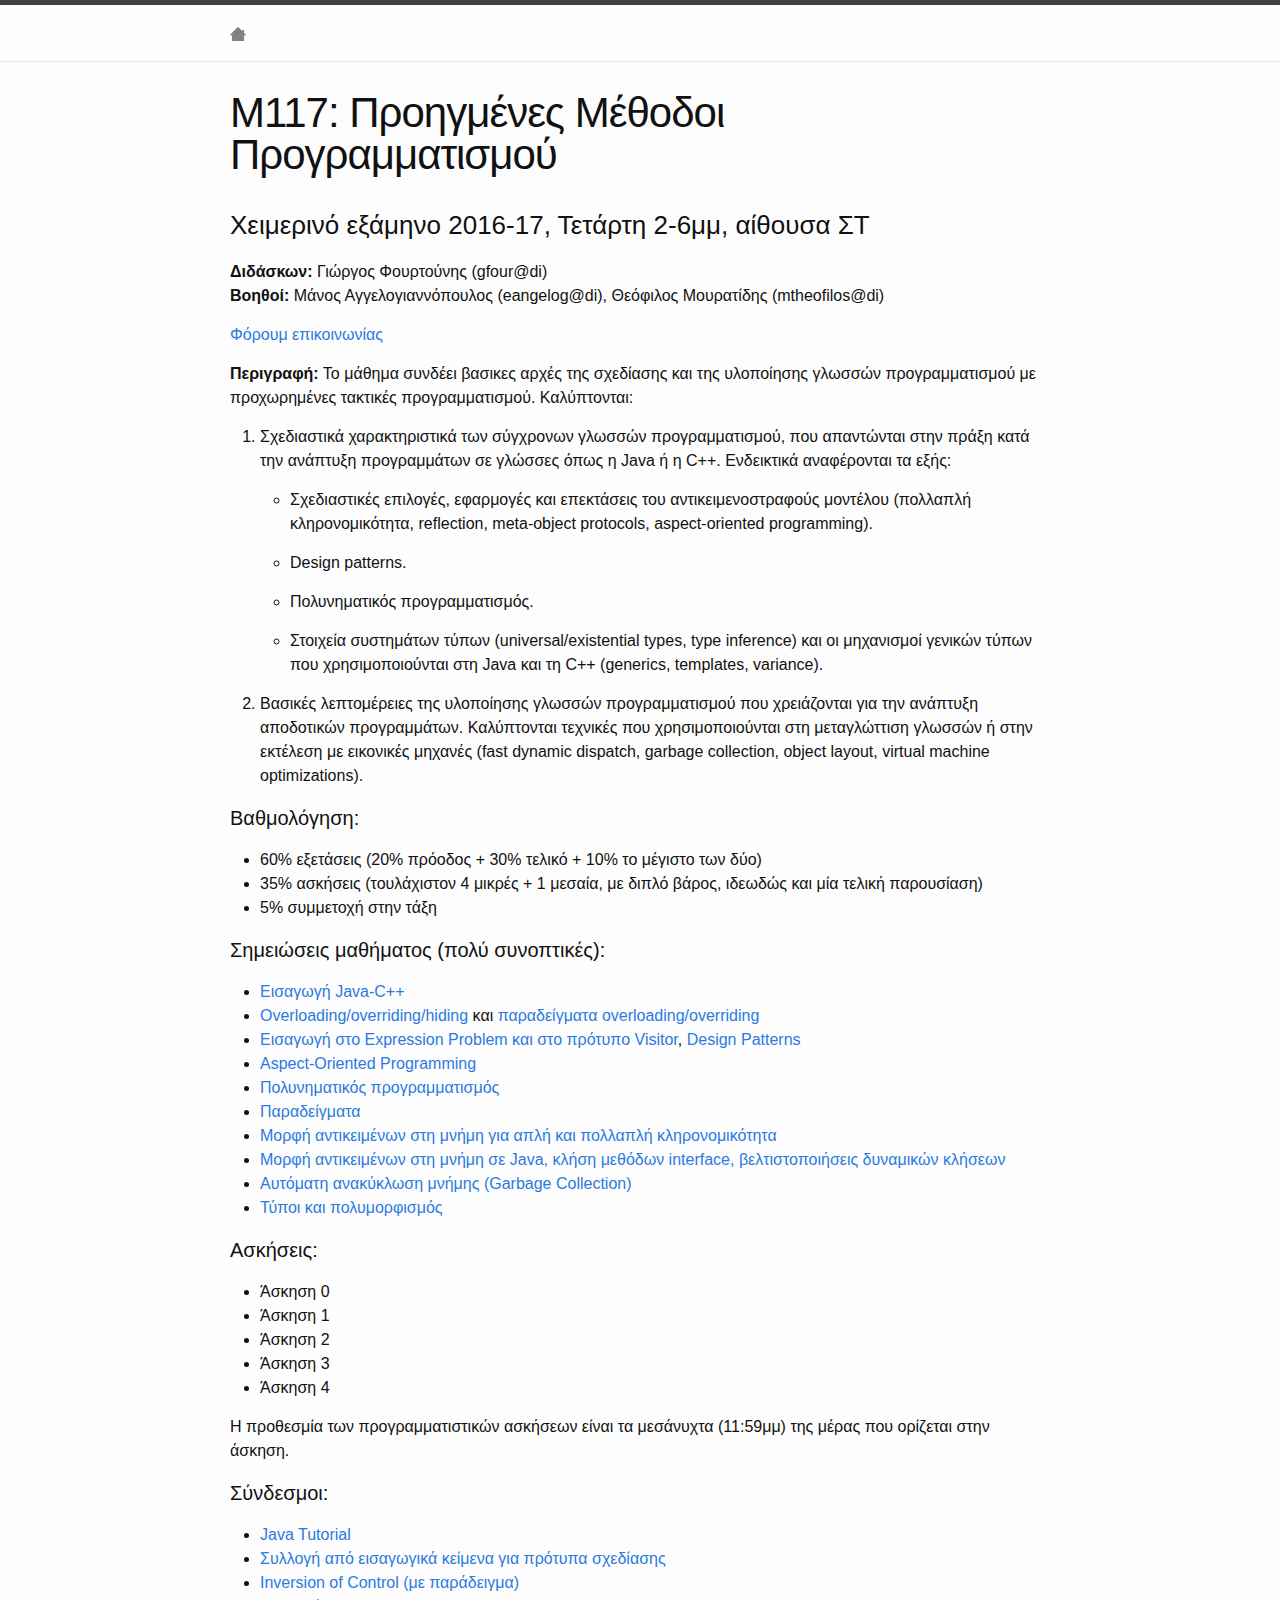
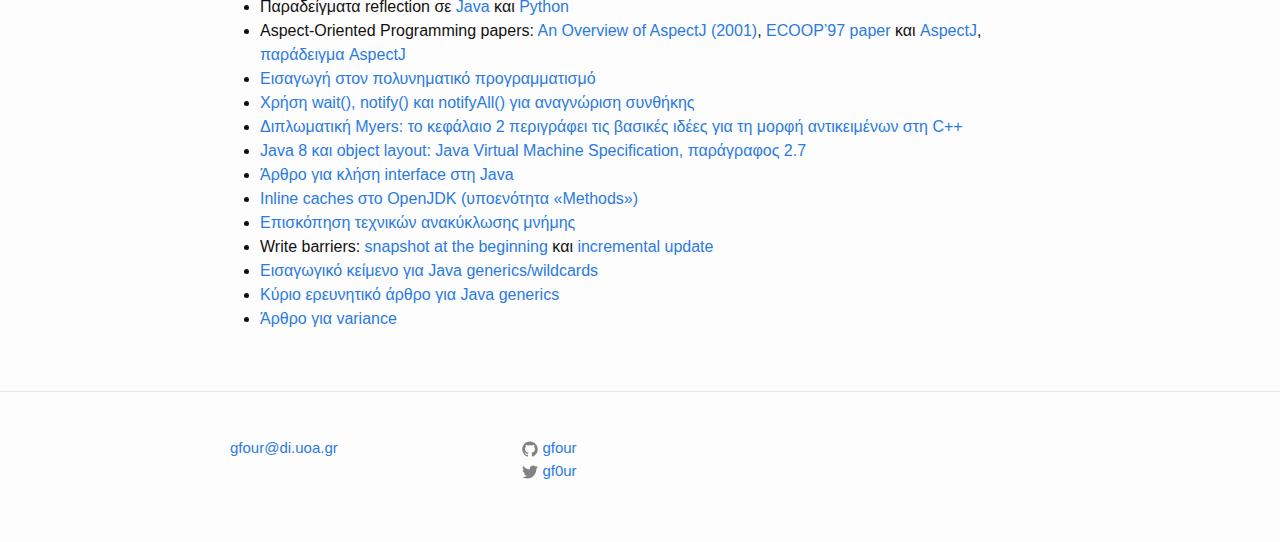
==== commit 5f7dfae3: "Update file with newer Jekyll version." ====
--- a/117-16/index.html
+++ b/117-16/index.html
@@ -57,7 +57,7 @@
   </header>
 
   <div class="post-content">
-    <h3 id="section">Χειμερινό εξάμηνο 2016-17, Τετάρτη 2-6μμ, αίθουσα ΣΤ</h3>
+    <h3 id="χειμερινό-εξάμηνο-2016-17-τετάρτη-2-6μμ-αίθουσα-στ">Χειμερινό εξάμηνο 2016-17, Τετάρτη 2-6μμ, αίθουσα ΣΤ</h3>
 
 <p><strong>Διδάσκων:</strong> Γιώργος Φουρτούνης (gfour@di)<br />
 <strong>Βοηθοί:</strong> Μάνος Αγγελογιαννόπουλος (eangelog@di), Θεόφιλος Μουρατίδης (mtheofilos@di)</p>
@@ -102,7 +102,7 @@
   </li>
 </ol>
 
-<h4 id="section-1">Βαθμολόγηση:</h4>
+<h4 id="βαθμολόγηση">Βαθμολόγηση:</h4>
 
 <ul>
   <li>60% εξετάσεις (20% πρόοδος + 30% τελικό + 10% το μέγιστο των δύο)</li>
@@ -110,7 +110,7 @@
   <li>5% συμμετοχή στην τάξη</li>
 </ul>
 
-<h4 id="section-2">Σημειώσεις μαθήματος (πολύ συνοπτικές):</h4>
+<h4 id="σημειώσεις-μαθήματος-πολύ-συνοπτικές">Σημειώσεις μαθήματος (πολύ συνοπτικές):</h4>
 
 <ul>
   <li><a href="http://yanniss.github.io/117-15/java-c++.pdf">Εισαγωγή Java-C++</a></li>
@@ -125,7 +125,7 @@
   <li><a href="http://yanniss.github.io/117-15/types-genericity-together.pdf">Τύποι και πολυμορφισμός</a></li>
 </ul>
 
-<h4 id="section-3">Ασκήσεις:</h4>
+<h4 id="ασκήσεις">Ασκήσεις:</h4>
 
 <ul>
   <li>Άσκηση 0</li>
@@ -138,7 +138,7 @@
 <p>Η προθεσμία των προγραμματιστικών ασκήσεων είναι τα μεσάνυχτα
 (11:59μμ) της μέρας που ορίζεται στην άσκηση.</p>
 
-<h4 id="section-4">Σύνδεσμοι:</h4>
+<h4 id="σύνδεσμοι">Σύνδεσμοι:</h4>
 
 <ul>
   <li><a href="http://yanniss.github.io/117-15/java-tutorial.html">Java Tutorial</a></li>
--- a/css/main.css
+++ b/css/main.css
@@ -112,16 +112,16 @@
  * Wrapper
  */
 .wrapper {
-  max-width: -webkit-calc(800px - (30px * 2));
-  max-width: calc(800px - (30px * 2));
+  max-width: -webkit-calc(880px - (30px * 2));
+  max-width: calc(880px - (30px * 2));
   margin-right: auto;
   margin-left: auto;
   padding-right: 30px;
   padding-left: 30px; }
   @media screen and (max-width: 800px) {
     .wrapper {
-      max-width: -webkit-calc(800px - (30px));
-      max-width: calc(800px - (30px));
+      max-width: -webkit-calc(880px - (30px));
+      max-width: calc(880px - (30px));
       padding-right: 15px;
       padding-left: 15px; } }
 
